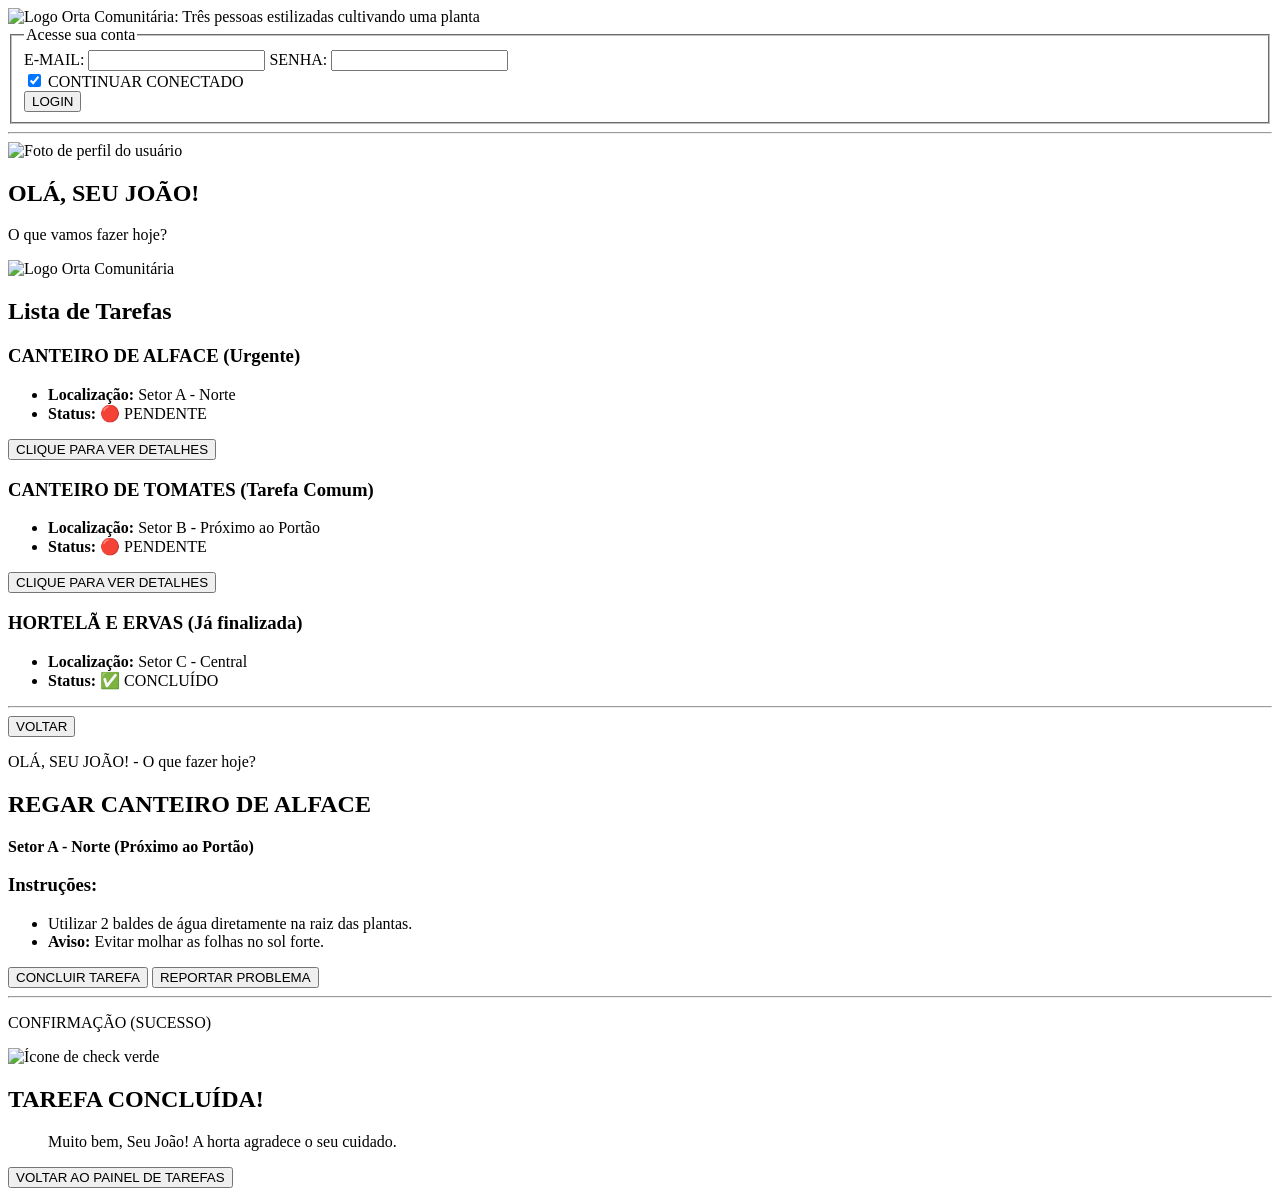
==== index.html @ 7fdd60c4 "first commit" ====
<!DOCTYPE html>
<html lang="pt-br">
<head>
    <meta charset="UTF-8">
    <meta name="viewport" content="width=device-width, initial-scale=1.0">
    <title>Orta Comunitária - Gestão de Tarefas</title>
</head>
<body>

    <main id="login-screen">
        <header>
            <img src="logo-orta.png" alt="Logo Orta Comunitária: Três pessoas estilizadas cultivando uma planta">
        </header>
        
        <section>
            <form action="#" method="POST">
                <fieldset>
                    <legend>Acesse sua conta</legend>
                    
                    <label for="email">E-MAIL:</label>
                    <input type="email" id="email" name="email" required>

                    <label for="senha">SENHA:</label>
                    <input type="password" id="senha" name="senha" required>

                    <div>
                        <input type="checkbox" id="conectar" name="conectar" checked>
                        <label for="conectar">CONTINUAR CONECTADO</label>
                    </div>

                    <button type="submit">LOGIN</button>
                </fieldset>
            </form>
        </section>
    </main>

    <hr> <main id="dashboard-screen">
        <header>
            <nav>
                <img src="perfil-joao.png" alt="Foto de perfil do usuário">
                <h1>OLÁ, SEU JOÃO!</h1>
                <p>O que vamos fazer hoje?</p>
                <img src="logo-orta-small.png" alt="Logo Orta Comunitária">
            </nav>
        </header>

        <section aria-labelledby="lista-tarefas">
            <h2 id="lista-tarefas" class="sr-only">Lista de Tarefas</h2>
            
            <article class="card urgente">
                <h3>CANTEIRO DE ALFACE (Urgente)</h3>
                <ul>
                    <li><strong>Localização:</strong> Setor A - Norte</li>
                    <li><strong>Status:</strong> 🔴 PENDENTE</li>
                </ul>
                <button type="button">CLIQUE PARA VER DETALHES</button>
            </article>

            <article class="card">
                <h3>CANTEIRO DE TOMATES (Tarefa Comum)</h3>
                <ul>
                    <li><strong>Localização:</strong> Setor B - Próximo ao Portão</li>
                    <li><strong>Status:</strong> 🔴 PENDENTE</li>
                </ul>
                <button type="button">CLIQUE PARA VER DETALHES</button>
            </article>

            <article class="card concluida">
                <h3>HORTELÃ E ERVAS (Já finalizada)</h3>
                <ul>
                    <li><strong>Localização:</strong> Setor C - Central</li>
                    <li><strong>Status:</strong> ✅ CONCLUÍDO</li>
                </ul>
            </article>
        </section>
    </main>

    <hr>

    <main id="detalhes-tarefa-screen">
        <header>
            <button type="button">VOLTAR</button>
            <p>OLÁ, SEU JOÃO! - O que fazer hoje?</p>
        </header>

        <article>
            <h2>REGAR CANTEIRO DE ALFACE</h2>
            <p><strong>Setor A - Norte (Próximo ao Portão)</strong></p>
            
            <section class="instrucoes">
                <h3>Instruções:</h3>
                <ul>
                    <li>Utilizar 2 baldes de água diretamente na raiz das plantas.</li>
                    <li><strong>Aviso:</strong> Evitar molhar as folhas no sol forte.</li>
                </ul>
            </section>

            <div class="acoes">
                <button type="button">CONCLUIR TAREFA</button>
                <button type="button" class="btn-perigo">REPORTAR PROBLEMA</button>
            </div>
        </article>
    </main>

    <hr>

    <main id="sucesso-screen">
        <header>
            <p>CONFIRMAÇÃO (SUCESSO)</p>
        </header>

        <section role="alert">
            <img src="icone-sucesso.png" alt="Ícone de check verde">
            <h2>TAREFA CONCLUÍDA!</h2>
            <blockquote>
                Muito bem, Seu João! A horta agradece o seu cuidado.
            </blockquote>
            <button type="button">VOLTAR AO PAINEL DE TAREFAS</button>
        </section>
    </main>

</body>
</html>
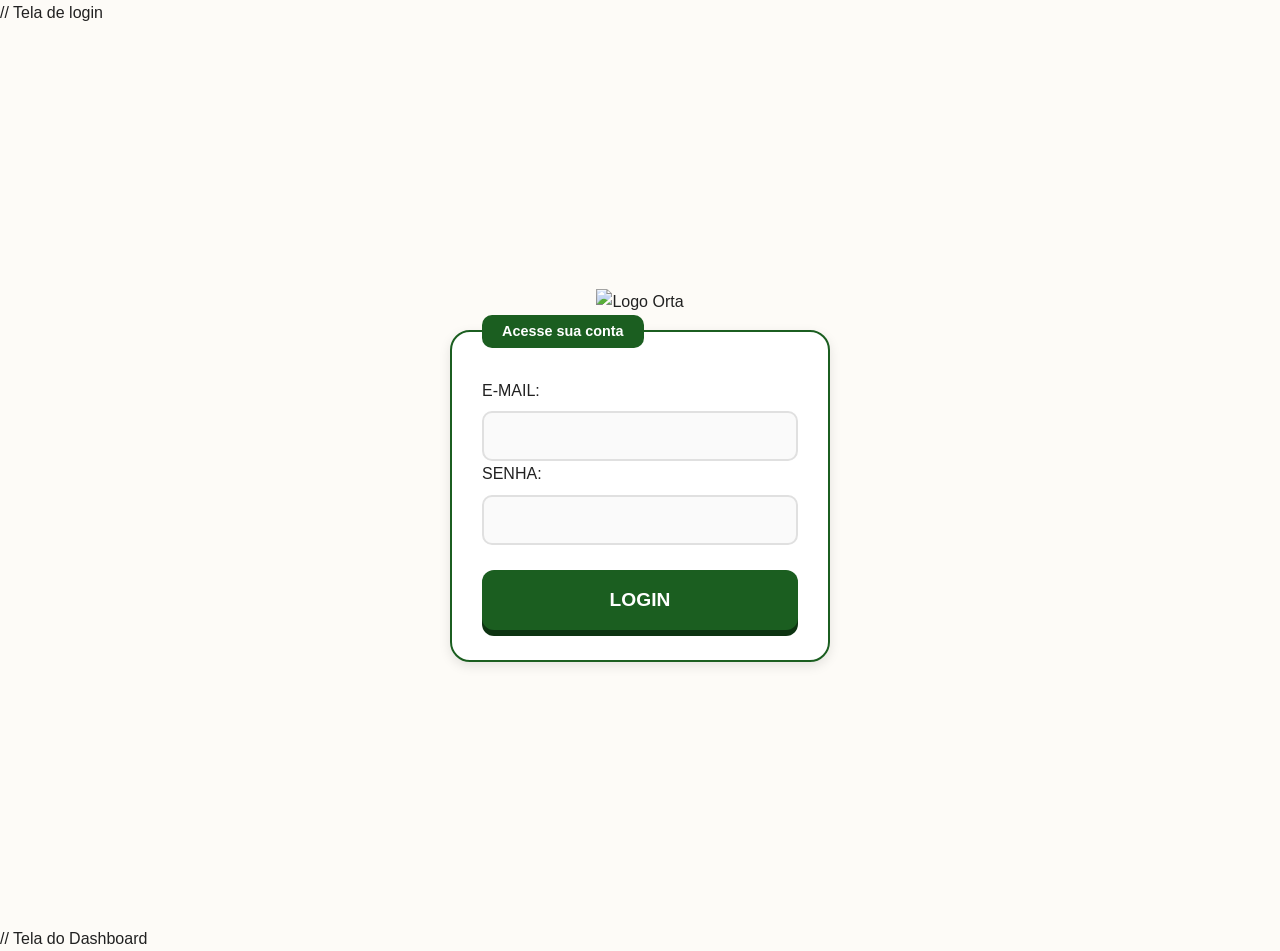
==== commit e4269d45: "Sprint 02" ====
--- a/index.html
+++ b/index.html
@@ -1,123 +1,102 @@
 <!DOCTYPE html>
 <html lang="pt-br">
+
 <head>
     <meta charset="UTF-8">
     <meta name="viewport" content="width=device-width, initial-scale=1.0">
     <title>Orta Comunitária - Gestão de Tarefas</title>
+    <!-- Link para o CSS Externo -->
+    <link rel="stylesheet" href="style.css">
 </head>
+
 <body>
+    // Tela de login
+    <main id="login-screen">
+        <header><img src="imagens/logo-orta.png" alt="Logo Orta" class="logo-grande"></header>
+        <form id="form-login">
+            <fieldset>
+                <legend>Acesse sua conta</legend>
+                <label for="email">E-MAIL:</label>
+                <input type="email" id="email" required>
+                <label for="senha">SENHA:</label>
+                <input type="password" id="senha" required>
+                <button type="submit">LOGIN</button>
+            </fieldset>
+        </form>
+    </main>
 
-    <main id="login-screen">
-        <header>
-            <img src="logo-orta.png" alt="Logo Orta Comunitária: Três pessoas estilizadas cultivando uma planta">
+    // Tela do Dashboard
+    <main id="dashboard-screen" class="hidden">
+        <header class="dash-header">
+            <div class="user-info">
+                <img src="imagens/perfil-joao.png" alt="Foto João" class="profile-pic">
+                <div>
+                    <h1>OLÁ, SEU JOÃO!</h1>
+                    <p>O que vamos fazer hoje?</p>
+                </div>
+            </div>
+            <img src="imagens/logo-orta-small.png" alt="Logo" class="logo-small">
         </header>
-        
-        <section>
-            <form action="#" method="POST">
-                <fieldset>
-                    <legend>Acesse sua conta</legend>
-                    
-                    <label for="email">E-MAIL:</label>
-                    <input type="email" id="email" name="email" required>
 
-                    <label for="senha">SENHA:</label>
-                    <input type="password" id="senha" name="senha" required>
+        <nav class="actions-section" style="padding: 20px;">
+            <a href="novo-plantio.html" class="card-acao">
+                <h3>+ Novo Plantio</h3>
+                <p>Iniciar nova cultura</p>
+            </a>
+        </nav>
 
-                    <div>
-                        <input type="checkbox" id="conectar" name="conectar" checked>
-                        <label for="conectar">CONTINUAR CONECTADO</label>
-                    </div>
+        <section id="lista-plantios-dash" style="padding: 20px;">
+            <h3>Últimos Plantios:</h3>
+            <div id="container-itens"><!-- Itens do LocalStorage aparecem aqui --></div>
+        </section>
 
-                    <button type="submit">LOGIN</button>
-                </fieldset>
-            </form>
+        <section class="map-section" style="padding: 20px;">
+            <h2>Localização da Horta</h2>
+            <iframe title="Mapa" src="https://www.google.com/maps/embed?pb=..." width="100%" height="250"
+                style="border:3px solid black;" allowfullscreen="" loading="lazy"></iframe>
         </section>
     </main>
 
-    <hr> <main id="dashboard-screen">
-        <header>
-            <nav>
-                <img src="perfil-joao.png" alt="Foto de perfil do usuário">
-                <h1>OLÁ, SEU JOÃO!</h1>
-                <p>O que vamos fazer hoje?</p>
-                <img src="logo-orta-small.png" alt="Logo Orta Comunitária">
-            </nav>
-        </header>
+    <script>
+        const urlParams = new URLSearchParams(window.location.search);
+        if (urlParams.get('logado') === 'true') {
+            loginScreen.classList.add('hidden');
+            dashScreen.classList.remove('hidden');
+            carregarPlantiosNoDash();
+        }
+        const loginForm = document.getElementById('form-login');
+        const loginScreen = document.getElementById('login-screen');
+        const dashScreen = document.getElementById('dashboard-screen');
 
-        <section aria-labelledby="lista-tarefas">
-            <h2 id="lista-tarefas" class="sr-only">Lista de Tarefas</h2>
-            
-            <article class="card urgente">
-                <h3>CANTEIRO DE ALFACE (Urgente)</h3>
-                <ul>
-                    <li><strong>Localização:</strong> Setor A - Norte</li>
-                    <li><strong>Status:</strong> 🔴 PENDENTE</li>
-                </ul>
-                <button type="button">CLIQUE PARA VER DETALHES</button>
-            </article>
+        // Função para carregar dados salvos
+        function carregarPlantiosNoDash() {
+            const container = document.getElementById('container-itens');
+            const plantiosSalvos = JSON.parse(localStorage.getItem('meusPlantios')) || [];
 
-            <article class="card">
-                <h3>CANTEIRO DE TOMATES (Tarefa Comum)</h3>
-                <ul>
-                    <li><strong>Localização:</strong> Setor B - Próximo ao Portão</li>
-                    <li><strong>Status:</strong> 🔴 PENDENTE</li>
-                </ul>
-                <button type="button">CLIQUE PARA VER DETALHES</button>
-            </article>
+            if (plantiosSalvos.length === 0) {
+                container.innerHTML = "<p>Nenhum plantio registrado.</p>";
+                return;
+            }
 
-            <article class="card concluida">
-                <h3>HORTELÃ E ERVAS (Já finalizada)</h3>
-                <ul>
-                    <li><strong>Localização:</strong> Setor C - Central</li>
-                    <li><strong>Status:</strong> ✅ CONCLUÍDO</li>
-                </ul>
-            </article>
-        </section>
-    </main>
+            container.innerHTML = "";
+            plantiosSalvos.reverse().forEach(item => {
+                const div = document.createElement('div');
+                div.className = 'item-plantio';
+                div.innerHTML = `
+                    <strong>CULTURA:</strong> ${item.cultura}<br>
+                    <strong>ÁREA:</strong> ${item.area}m² | <strong>DATA:</strong> ${item.data}
+                `;
+                container.appendChild(div);
+            });
+        }
+        // Evento de Login
+        loginForm.addEventListener('submit', (e) => {
+            e.preventDefault();
+            loginScreen.classList.add('hidden');
+            dashScreen.classList.remove('hidden');
+            carregarPlantiosNoDash();
+        });
+    </script>
+</body>
 
-    <hr>
-
-    <main id="detalhes-tarefa-screen">
-        <header>
-            <button type="button">VOLTAR</button>
-            <p>OLÁ, SEU JOÃO! - O que fazer hoje?</p>
-        </header>
-
-        <article>
-            <h2>REGAR CANTEIRO DE ALFACE</h2>
-            <p><strong>Setor A - Norte (Próximo ao Portão)</strong></p>
-            
-            <section class="instrucoes">
-                <h3>Instruções:</h3>
-                <ul>
-                    <li>Utilizar 2 baldes de água diretamente na raiz das plantas.</li>
-                    <li><strong>Aviso:</strong> Evitar molhar as folhas no sol forte.</li>
-                </ul>
-            </section>
-
-            <div class="acoes">
-                <button type="button">CONCLUIR TAREFA</button>
-                <button type="button" class="btn-perigo">REPORTAR PROBLEMA</button>
-            </div>
-        </article>
-    </main>
-
-    <hr>
-
-    <main id="sucesso-screen">
-        <header>
-            <p>CONFIRMAÇÃO (SUCESSO)</p>
-        </header>
-
-        <section role="alert">
-            <img src="icone-sucesso.png" alt="Ícone de check verde">
-            <h2>TAREFA CONCLUÍDA!</h2>
-            <blockquote>
-                Muito bem, Seu João! A horta agradece o seu cuidado.
-            </blockquote>
-            <button type="button">VOLTAR AO PAINEL DE TAREFAS</button>
-        </section>
-    </main>
-
-</body>
 </html>
--- a/style.css
+++ b/style.css
@@ -0,0 +1,152 @@
+/* ESTILO ECO-MODERN - ALTO CONTRASTE E ACESSIBILIDADE */
+* {
+    margin: 0;
+    padding: 0;
+    box-sizing: border-box;
+    font-family: 'Montserrat', sans-serif; /* Recomendo importar esta fonte ou usar Arial */
+}
+
+:root {
+    --bg-horta: #FDFBF7; /* Creme: menos reflexo no sol */
+    --verde-folha: #1B5E20;
+    --terra: #4E342E;
+    --texto: #212121;
+    --shadow: 0 4px 12px rgba(0,0,0,0.1);
+}
+
+body {
+    background-color: var(--bg-horta);
+    color: var(--texto);
+    line-height: 1.6;
+}
+
+/* 1. TELA DE LOGIN (MAIS MODERNA) */
+#login-screen {
+    display: flex;
+    flex-direction: column;
+    justify-content: center;
+    align-items: center;
+    min-height: 100vh;
+    padding: 20px;
+}
+
+fieldset {
+    border: 2px solid var(--verde-folha);
+    border-radius: 20px;
+    padding: 30px;
+    background: white;
+    box-shadow: var(--shadow);
+    width: 100%;
+    max-width: 380px;
+}
+
+legend {
+    background: var(--verde-folha);
+    color: white;
+    padding: 5px 20px;
+    border-radius: 10px;
+    font-weight: bold;
+    font-size: 0.9rem;
+}
+
+input {
+    width: 100%;
+    height: 50px;
+    margin-top: 8px;
+    border: 2px solid #E0E0E0;
+    border-radius: 10px;
+    padding: 10px;
+    font-size: 1rem;
+    background: #FAFAFA;
+}
+
+input:focus {
+    border-color: var(--verde-folha);
+    outline: none;
+}
+
+button {
+    width: 100%;
+    height: 60px;
+    background: var(--verde-folha);
+    color: white;
+    border: none;
+    border-radius: 12px;
+    margin-top: 25px;
+    font-size: 1.2rem;
+    font-weight: 700;
+    cursor: pointer;
+    box-shadow: 0 6px 0 #0D3311;
+    transition: all 0.1s;
+}
+
+button:active {
+    box-shadow: 0 2px 0 #0D3311;
+    transform: translateY(4px);
+}
+
+/* 2. DASHBOARD (FLUIDO E LIMPO) */
+.dash-header {
+    background: white;
+    padding: 20px;
+    border-bottom-left-radius: 30px;
+    border-bottom-right-radius: 30px;
+    box-shadow: var(--shadow);
+    display: flex;
+    justify-content: space-between;
+    align-items: center;
+    margin-bottom: 20px;
+}
+
+.profile-pic {
+    width: 60px;
+    height: 60px;
+    border: 3px solid var(--verde-folha);
+    border-radius: 50%;
+    object-fit: cover;
+}
+
+h1 { font-size: 1.4rem; color: var(--verde-folha); }
+
+/* 3. CARDS DE AÇÃO (ESTILO BOTÃO FLUTUANTE) */
+.card-acao {
+    display: block;
+    background: white;
+    border: 2px solid var(--verde-folha);
+    border-radius: 15px;
+    padding: 20px;
+    text-align: center;
+    text-decoration: none;
+    color: var(--verde-folha);
+    box-shadow: var(--shadow);
+}
+
+.card-acao h3 { font-size: 1.3rem; }
+
+/* 4. LISTA DE PLANTIOS (ESTILO TIMELINE) */
+.item-plantio {
+    background: white;
+    border-radius: 12px;
+    padding: 15px;
+    margin-bottom: 12px;
+    border-left: 6px solid var(--terra); /* Cor de terra para o plantio */
+    box-shadow: 0 2px 5px rgba(0,0,0,0.05);
+}
+
+.item-plantio strong {
+    display: block;
+    color: var(--verde-folha);
+}
+
+/* 5. MAPA */
+.map-section h2 {
+    margin: 20px 0 10px 0;
+    font-size: 1.1rem;
+}
+
+.map-container iframe {
+    border-radius: 15px;
+    border: 2px solid #EEE;
+}
+
+.hidden { display: none !important; }
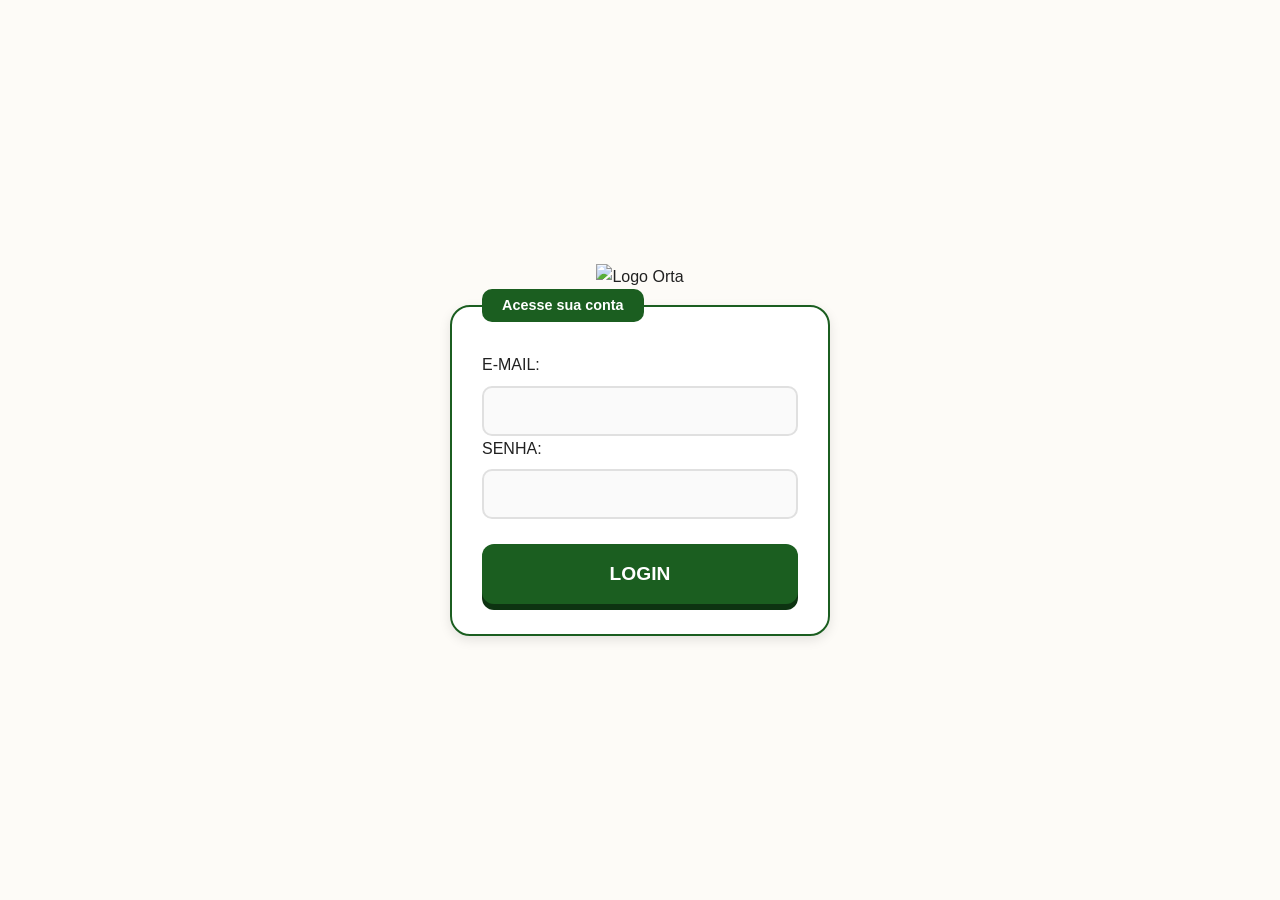
==== commit 38ad2208: "polo" ====
--- a/index.html
+++ b/index.html
@@ -10,7 +10,6 @@
 </head>
 
 <body>
-    // Tela de login
     <main id="login-screen">
         <header><img src="imagens/logo-orta.png" alt="Logo Orta" class="logo-grande"></header>
         <form id="form-login">
@@ -25,7 +24,6 @@
         </form>
     </main>
 
-    // Tela do Dashboard
     <main id="dashboard-screen" class="hidden">
         <header class="dash-header">
             <div class="user-info">
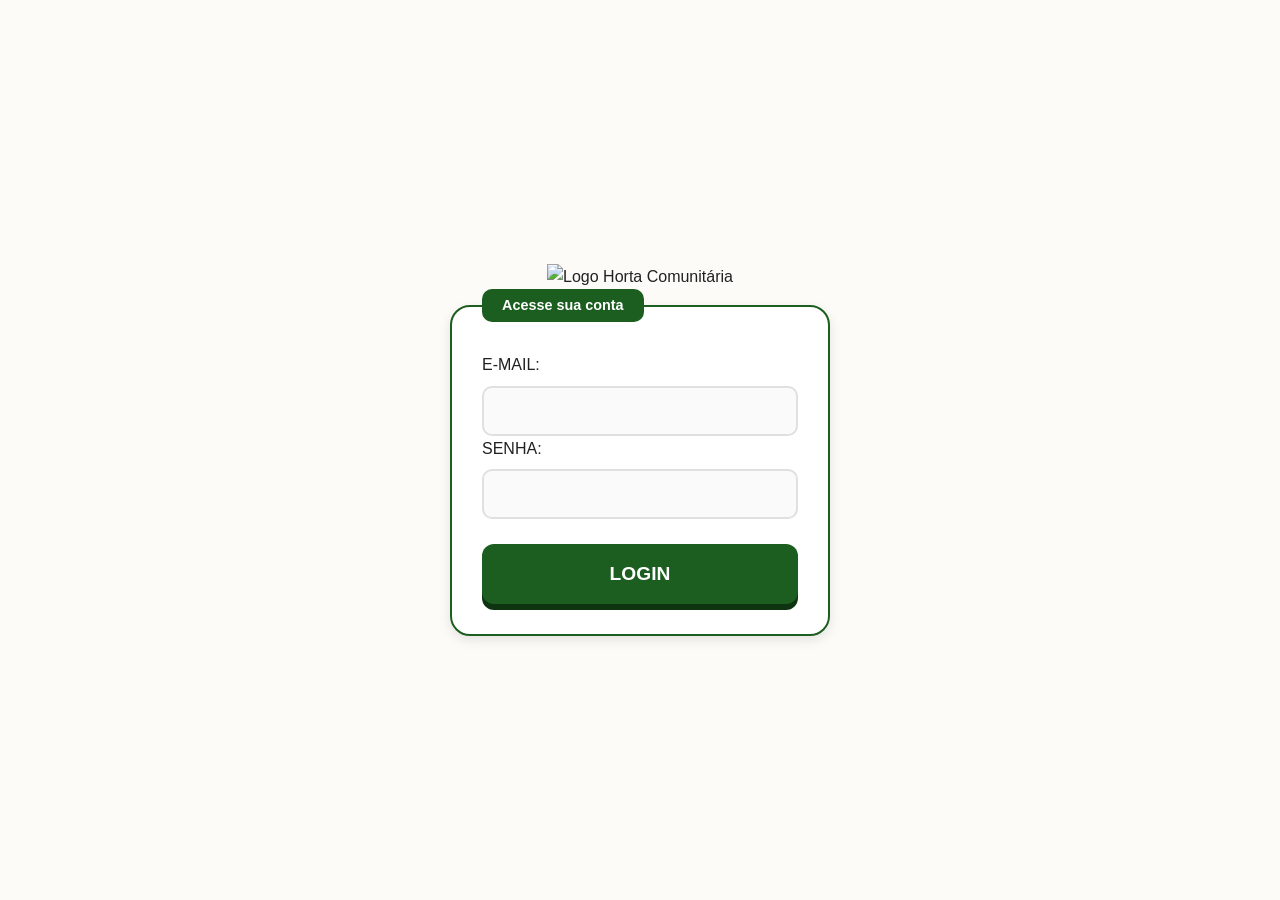
==== commit 7882aaed: "Splint2" ====
--- a/index.html
+++ b/index.html
@@ -1,72 +1,106 @@
 <!DOCTYPE html>
-<html lang="pt-br">
+<html lang="pt-BR">
 
 <head>
     <meta charset="UTF-8">
     <meta name="viewport" content="width=device-width, initial-scale=1.0">
-    <title>Orta Comunitária - Gestão de Tarefas</title>
+    <title>Horta Comunitária - Gestão de Tarefas</title>
     <!-- Link para o CSS Externo -->
     <link rel="stylesheet" href="style.css">
+    <style>
+        /* Estilos de Fallback para garantir funcionamento caso o style.css mude */
+        .hidden { display: none !important; }
+        .item-plantio {
+            background: #ffffff;
+            border: 3px solid #000000;
+            padding: 15px;
+            margin-bottom: 15px;
+            font-size: 1.1rem;
+            color: #000000;
+        }
+    </style>
 </head>
 
 <body>
-    <main id="login-screen">
-        <header><img src="imagens/logo-orta.png" alt="Logo Orta" class="logo-grande"></header>
-        <form id="form-login">
-            <fieldset>
-                <legend>Acesse sua conta</legend>
-                <label for="email">E-MAIL:</label>
-                <input type="email" id="email" required>
-                <label for="senha">SENHA:</label>
-                <input type="password" id="senha" required>
-                <button type="submit">LOGIN</button>
-            </fieldset>
-        </form>
-    </main>
-
-    <main id="dashboard-screen" class="hidden">
-        <header class="dash-header">
-            <div class="user-info">
-                <img src="imagens/perfil-joao.png" alt="Foto João" class="profile-pic">
-                <div>
-                    <h1>OLÁ, SEU JOÃO!</h1>
-                    <p>O que vamos fazer hoje?</p>
-                </div>
-            </div>
-            <img src="imagens/logo-orta-small.png" alt="Logo" class="logo-small">
-        </header>
-
-        <nav class="actions-section" style="padding: 20px;">
-            <a href="novo-plantio.html" class="card-acao">
-                <h3>+ Novo Plantio</h3>
-                <p>Iniciar nova cultura</p>
-            </a>
-        </nav>
-
-        <section id="lista-plantios-dash" style="padding: 20px;">
-            <h3>Últimos Plantios:</h3>
-            <div id="container-itens"><!-- Itens do LocalStorage aparecem aqui --></div>
+    <main id="content-area">
+        
+        <section id="login-screen">
+            <header>
+                <img src="https://encrypted-tbn0.gstatic.com/images?q=tbn:ANd9GcTevaBC131bP6NHn4EF9FtrCLhCaGRAXYEVzg&s"
+                    alt="Logo Horta Comunitária" class="logo-grande">
+            </header>
+            <form id="form-login">
+                <fieldset>
+                    <legend>Acesse sua conta</legend>
+                    <label for="email">E-MAIL:</label>
+                    <input type="email" id="email" required>
+                    
+                    <label for="senha">SENHA:</label>
+                    <input type="password" id="senha" required>
+                    
+                    <button type="submit">LOGIN</button>
+                </fieldset>
+            </form>
         </section>
 
-        <section class="map-section" style="padding: 20px;">
-            <h2>Localização da Horta</h2>
-            <iframe title="Mapa" src="https://www.google.com/maps/embed?pb=..." width="100%" height="250"
-                style="border:3px solid black;" allowfullscreen="" loading="lazy"></iframe>
+        <section id="dashboard-screen" class="hidden" aria-hidden="true">
+            <header class="dash-header">
+                <div class="user-info">
+                    <img src="https://encrypted-tbn0.gstatic.com/images?q=tbn:ANd9GcSTdZViE66j-NjGxox1Yz2JCNB7cP_byawE3w&s
+                        alt="Foto de perfil do Seu João" class="profile-pic">
+                    <div>
+                        <h1>OLÁ, SEU JOÃO!</h1>
+                        <p>O que vamos fazer hoje?</p>
+                    </div>
+                </div>
+                <img src="https://encrypted-tbn0.gstatic.com/images?q=tbn:ANd9GcTevaBC131bP6NHn4EF9FtrCLhCaGRAXYEVzg&s"
+                    alt="Logo Horta" class="logo-small">
+            </header>
+
+            <nav class="actions-section" style="padding: 20px;" aria-label="Ações rápidas">
+                <a href="novo-plantio.html" class="card-acao">
+                    <h3>+ Novo Plantio</h3>
+                    <p>Iniciar nova cultura</p>
+                </a>
+            </nav>
+
+            <section id="lista-plantios-dash" style="padding: 20px;" aria-labelledby="titulo-plantios">
+                <h2 id="titulo-plantios" style="font-size: 1.2rem; margin: 0 0 10px 0;">Últimos Plantios:</h2>
+                
+                <div id="container-itens" aria-live="polite">
+                    <!-- Itens do LocalStorage aparecem aqui -->
+                </div>
+            </section>
+
+            <section class="map-section" style="padding: 20px;">
+                <h2>Localização da Horta</h2>
+                <iframe title="Mapa de localização da horta" src="https://maps.app.goo.gl/fwD32STEKbpQpFgi9" width="100%" height="250"
+                    style="border:3px solid black;" allowfullscreen="" loading="lazy"></iframe>
+            </section>
         </section>
+        
     </main>
 
     <script>
-        const urlParams = new URLSearchParams(window.location.search);
-        if (urlParams.get('logado') === 'true') {
-            loginScreen.classList.add('hidden');
-            dashScreen.classList.remove('hidden');
-            carregarPlantiosNoDash();
-        }
         const loginForm = document.getElementById('form-login');
         const loginScreen = document.getElementById('login-screen');
         const dashScreen = document.getElementById('dashboard-screen');
+        
+        function alternarTelas(mostrarDashboard) {
+            if (mostrarDashboard) {
+                loginScreen.classList.add('hidden');
+                dashScreen.classList.remove('hidden');
+                dashScreen.removeAttribute('aria-hidden');
+                loginScreen.setAttribute('aria-hidden', 'true');
+                carregarPlantiosNoDash();
+            } else {
+                loginScreen.classList.remove('hidden');
+                dashScreen.classList.add('hidden');
+                dashScreen.setAttribute('aria-hidden', 'true');
+                loginScreen.removeAttribute('aria-hidden');
+            }
+        }
 
-        // Função para carregar dados salvos
         function carregarPlantiosNoDash() {
             const container = document.getElementById('container-itens');
             const plantiosSalvos = JSON.parse(localStorage.getItem('meusPlantios')) || [];
@@ -77,24 +111,68 @@
             }
 
             container.innerHTML = "";
-            plantiosSalvos.reverse().forEach(item => {
+            
+            [...plantiosSalvos].reverse().forEach(item => {
                 const div = document.createElement('div');
                 div.className = 'item-plantio';
-                div.innerHTML = `
-                    <strong>CULTURA:</strong> ${item.cultura}<br>
-                    <strong>ÁREA:</strong> ${item.area}m² | <strong>DATA:</strong> ${item.data}
-                `;
+                
+                // Cálculo de sementes (25 sementes por m² conforme regra do agrônomo digital)
+                const areaNum = parseFloat(item.area) || 0;
+                const totalSementes = Math.round(areaNum * 25);
+
+                // Montagem da estrutura com nós de texto seguros contra XSS
+                const strongCultura = document.createElement('strong');
+                strongCultura.textContent = "CULTURA: ";
+                const txtCultura = document.createTextNode(`${item.cultura} | `);
+                
+                const strongArea = document.createElement('strong');
+                strongArea.textContent = "ÁREA: ";
+                const txtArea = document.createTextNode(`${item.area}m²\n`);
+                
+                const br1 = document.createElement('br');
+
+                const strongSementes = document.createElement('strong');
+                strongSementes.textContent = "SEMENTES NECESSÁRIAS: ";
+                const txtSementes = document.createTextNode(`${totalSementes} un. (25/m²)\n`);
+                
+                const br2 = document.createElement('br');
+                
+                const strongData = document.createElement('strong');
+                strongData.textContent = "DATA DE PLANTIO: ";
+                const txtData = document.createTextNode(`${item.data} | `);
+
+                const strongColheita = document.createElement('strong');
+                strongColheita.textContent = "📅 COLHEITA: ";
+                strongColheita.style.color = "#004d00";
+                const txtColheita = document.createTextNode(`${item.colheita || 'Não informada'}`);
+
+                // Inserção ordenada dos elementos
+                div.appendChild(strongCultura);
+                div.appendChild(txtCultura);
+                div.appendChild(strongArea);
+                div.appendChild(txtArea);
+                div.appendChild(br1);
+                div.appendChild(strongSementes);
+                div.appendChild(txtSementes);
+                div.appendChild(br2);
+                div.appendChild(strongData);
+                div.appendChild(txtData);
+                div.appendChild(strongColheita);
+                div.appendChild(txtColheita);
+                
                 container.appendChild(div);
             });
         }
-        // Evento de Login
+
+        const urlParams = new URLSearchParams(window.location.search);
+        if (urlParams.get('logado') === 'true') {
+            alternarTelas(true);
+        }
+
         loginForm.addEventListener('submit', (e) => {
             e.preventDefault();
-            loginScreen.classList.add('hidden');
-            dashScreen.classList.remove('hidden');
-            carregarPlantiosNoDash();
+            alternarTelas(true);
         });
     </script>
 </body>
-
-</html>+</html>
--- a/style.css
+++ b/style.css
@@ -1,13 +1,12 @@
-/* ESTILO ECO-MODERN - ALTO CONTRASTE E ACESSIBILIDADE */
 * {
     margin: 0;
     padding: 0;
     box-sizing: border-box;
-    font-family: 'Montserrat', sans-serif; /* Recomendo importar esta fonte ou usar Arial */
+    font-family: 'Montserrat', sans-serif;
 }
 
 :root {
-    --bg-horta: #FDFBF7; /* Creme: menos reflexo no sol */
+    --bg-horta: #FDFBF7; 
     --verde-folha: #1B5E20;
     --terra: #4E342E;
     --texto: #212121;
@@ -20,7 +19,6 @@
     line-height: 1.6;
 }
 
-/* 1. TELA DE LOGIN (MAIS MODERNA) */
 #login-screen {
     display: flex;
     flex-direction: column;
@@ -85,7 +83,6 @@
     transform: translateY(4px);
 }
 
-/* 2. DASHBOARD (FLUIDO E LIMPO) */
 .dash-header {
     background: white;
     padding: 20px;
@@ -108,7 +105,6 @@
 
 h1 { font-size: 1.4rem; color: var(--verde-folha); }
 
-/* 3. CARDS DE AÇÃO (ESTILO BOTÃO FLUTUANTE) */
 .card-acao {
     display: block;
     background: white;
@@ -123,7 +119,6 @@
 
 .card-acao h3 { font-size: 1.3rem; }
 
-/* 4. LISTA DE PLANTIOS (ESTILO TIMELINE) */
 .item-plantio {
     background: white;
     border-radius: 12px;
@@ -149,4 +144,4 @@
     border: 2px solid #EEE;
 }
 
-.hidden { display: none !important; }
+.hidden { display: none !important; }
